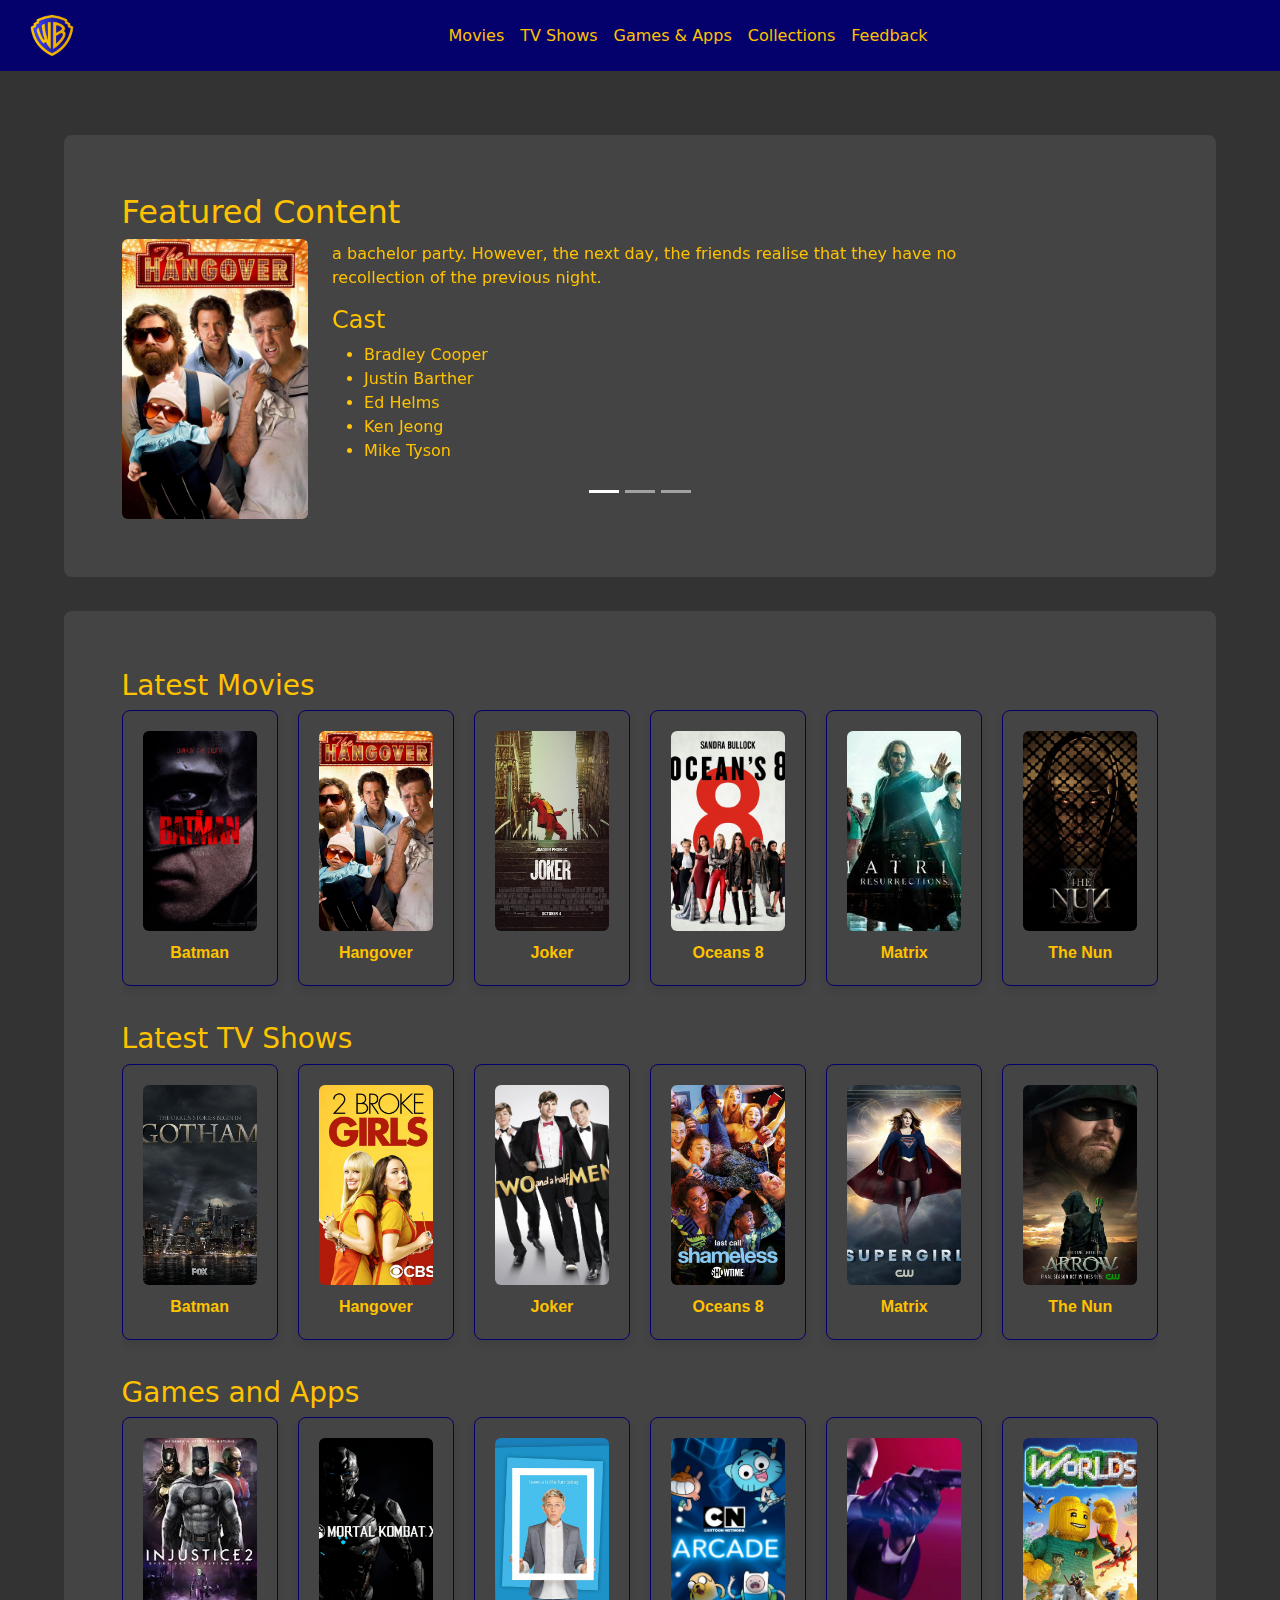
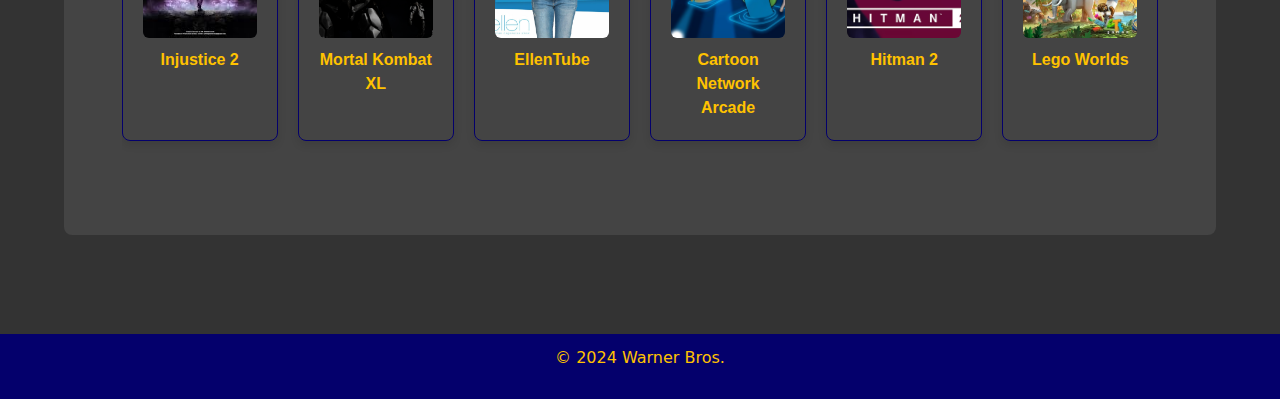
==== index.html @ f09d6874 "Initial commit: Add HTML and CSS files" ====
<!DOCTYPE html>
<html lang="en">

<head>
    <meta charset="UTF-8">
    <meta http-equiv="X-UA-Compatible" content="IE=edge">
    <meta name="viewport" content="width=device-width, initial-scale=1.0">
    <title>Warner Bros. - Home</title>
    <link rel="stylesheet" href="styles.css">
    <link href="https://cdn.jsdelivr.net/npm/bootstrap@5.3.3/dist/css/bootstrap.min.css" rel="stylesheet" integrity="sha384-QWTKZyjpPEjISv5WaRU9OFeRpok6YctnYmDr5pNlyT2bRjXh0JMhjY6hW+ALEwIH" crossorigin="anonymous">
</head>

<body>
    <header>
        
        <nav class="navbar navbar-expand-lg bg-body-primary justify-content-center">
            <div class="container-fluid">
                <a class="navbar-brand" href="index.html">
                     <img src="logo.png" alt="Warner Bros. Logo" width="80" height="auto" >
                </a>
                
                <!-- Navbar toggler for mobile view -->
                <button class="navbar-toggler" type="button" data-bs-toggle="collapse" data-bs-target="#navbarSupportedContent" aria-controls="navbarSupportedContent" aria-expanded="false" aria-label="Toggle navigation">
                    <span class="navbar-toggler-icon"></span>
                </button>
                
                <!-- Navbar content -->
                <div class="collapse navbar-collapse" id="navbarSupportedContent">
                    <ul class="navbar-nav me-auto mb-2 mb-lg-0">
                        <!-- Replace the links with your own links -->
                        <li class="nav-item">
                            <a class="nav-link " href="movies.html">Movies</a>
                        </li>
                        <li class="nav-item">
                            <a class="nav-link" href="tvshows.html">TV Shows</a>
                        </li>
                        <li class="nav-item">
                            <a class="nav-link" href="games-apps.html">Games & Apps</a>
                        </li>
                        <li class="nav-item">
                            <a class="nav-link" href="collections.html">Collections</a>
                        </li>
                        <li class="nav-item">
                            <a class="nav-link" href="feedback.html">Feedback</a>
                        </li>
                    </ul>
                    
                </div>
            </div>
        </nav>
    </header>
    
    <main>
        <section id="featured">
            <h2>Featured Content</h2>
            <!-- You can include a carousel or slider here to showcase featured movies, TV shows, etc. -->
            <div id="carouselExampleCaptions" class="carousel slide" data-bs-ride="carousel">
                <div class="carousel-indicators">
                  <button type="button" data-bs-target="#carouselExampleCaptions" data-bs-slide-to="0" class="active" aria-current="true" aria-label="Slide 1"></button>
                  <button type="button" data-bs-target="#carouselExampleCaptions" data-bs-slide-to="1" aria-label="Slide 2"></button>
                  <button type="button" data-bs-target="#carouselExampleCaptions" data-bs-slide-to="2" aria-label="Slide 3"></button>
                </div>
                <div class="carousel-inner">
                  <div class="carousel-item active">
                    <img src="./movies/Hangover.jpg"  alt="carousel1">
                    <div class="carousel-caption d-none d-md-block">
                        <h3>The Hangover</h3>
                        <p>
                            A few days before his wedding, Doug Billings and his best men go to Las Vegas for a
                            bachelor party. However, the next day, the friends realise that they have no recollection of the previous night.
                        </p>

                        <h5>Cast</h5>
                        <ul>
                            <li> Bradley Cooper </li>
                            <li> Justin Barther </li>
                            <li> Ed Helms </li>
                            <li> Ken Jeong </li>
                            <li> Mike Tyson </li>
                        </ul> 
                    </div>
                  </div>
                  <div class="carousel-item ">
                    <img src="./tvshows/2andahalfmen.jpg" alt="carousel2">
                    <div class="carousel-caption d-none d-md-block">
                        <h3>Two And A Half Men</h3>
                        <p>
                            Charlie Harper's life turns upside down after his divorcee brother Alan moves in with him.
                            Completely opposite to each other, the brothers' love-hate relationship survives all trials and tribulations..
                        </p>
                        <h5>Cast</h5>
                        <ul>
                            <li> Charlie Sheen </li>
                            <li> Jon Cryer </li>
                            <li> Angus Jones </li>
                            <li> Conchata Ferell </li>
                            <li> Marin Hinkle </li>
                        </ul> 
                    </div>
                  </div>
                  <div class="carousel-item">
                    <img src="./games-apps/ellentube.jpg" alt="carousel3">
                    <div class="carousel-caption d-none d-md-block">
                        <h3>EllenTube</h3>
                        <p>
                            Welcome to Ellentube! The home for all things Ellen, on your phone.
                            In this app you'll be able to watch all your favorite Ellen clips from the show,
                            as well as original Ellentube series, hilarious fan videos, and more.
                        </p>

                        <h5>Creators</h5>
                        <ul>
                            <li> Ellen DeGeneres </li>
                            <li> Anthony Carrino </li>
                            <li> John Colaneri </li>
                            <li> Kristen Bell </li>
                            <li> Ashley Graham </li>
                        </ul> 
                    </div>
                  </div>
                </div>
                
              </div>
        </section>
        <section id="highlights">
            <h3>Latest Movies</h3>
            <div class="movie-container">
                
                <figure class="movie-box">
                    <img src="./movies/Batman.jpg" alt="Batman" class="movie-image">
                    <figcaption>Batman</figcaption>
                </figure>
                
                <figure class="movie-box">
                    <img src="./movies/Hangover.jpg" alt="Hangover" class="movie-image">
                    <figcaption>Hangover</figcaption>
                </figure>
                
                <figure class="movie-box">
                    <img src="./movies/Joker.jpg" alt="Joker" class="movie-image">
                    <figcaption>Joker</figcaption>
                </figure>
                
                <figure class="movie-box">
                    <img src="./movies/Oceans%208.jpg" alt="Oceans 8" class="movie-image">
                    <figcaption>Oceans 8</figcaption>
                </figure>
                
                <figure class="movie-box">
                    <img src="./movies/Matrix.jpg" alt="Matrix" class="movie-image">
                    <figcaption>Matrix</figcaption>
                </figure>
                
                <figure class="movie-box">
                    <img src="./movies/TheNun.jpg" alt="The Nun" class="movie-image">
                    <figcaption>The Nun</figcaption>
                </figure>
            </div>
            <!-- TV Shows -->
            <h3>Latest TV Shows</h3>
            <div class="movie-container">
                
                <figure class="movie-box">
                    <img src="./tvshows/gotham.jpg" alt="Gotham" class="movie-image">
                    <figcaption>Batman</figcaption>
                </figure>
                
                <figure class="movie-box">
                    <img src="./tvshows/2brokegirls.jpg" alt="Two Broke Girls" class="movie-image">
                    <figcaption>Hangover</figcaption>
                </figure>
                
                <figure class="movie-box">
                    <img src="./tvshows/2andahalfmen.jpg" alt="Two and A Half Men" class="movie-image">
                    <figcaption>Joker</figcaption>
                </figure>
                
                <figure class="movie-box">
                    <img src="./tvshows/shameless.jpg" alt="Shameless" class="movie-image">
                    <figcaption>Oceans 8</figcaption>
                </figure>
                
                <figure class="movie-box">
                    <img src="./tvshows/supergirl.jpg" alt="Supergirl" class="movie-image">
                    <figcaption>Matrix</figcaption>
                </figure>
                
                <figure class="movie-box">
                    <img src="./tvshows/arrow.jpg" alt="Arrow" class="movie-image">
                    <figcaption>The Nun</figcaption>
                </figure>
            </div>
            <h3> Games and Apps</h3>
            <div class="movie-container">
                
                <figure class="movie-box">
                    <img src="./games-apps/injustice2.jpeg" alt="Injustice2" class="movie-image">
                    <figcaption>Injustice 2</figcaption>
                </figure>
                
                <figure class="movie-box">
                    <img src="./games-apps/MKXL.png" alt="MortalKomabatXL" class="movie-image">
                    <figcaption>Mortal Kombat XL</figcaption>
                </figure>
                
                <figure class="movie-box">
                    <img src="./games-apps/ellentube.jpg" alt="EllenTube" class="movie-image">
                    <figcaption>EllenTube</figcaption>
                </figure>
               
                <figure class="movie-box">
                    <img src="./games-apps/CNarcade.jpg " alt="CNarcade" class="movie-image">
                    <figcaption>Cartoon Network Arcade</figcaption>
                </figure>
                
                <figure class="movie-box">
                    <img src="./games-apps/hitman2.webp" alt="hitman2" class="movie-image">
                    <figcaption>Hitman 2</figcaption>
                </figure>

                <figure class="movie-box">
                    <img src="./games-apps/legoworlds.jpg" alt="legoworlds" class="movie-image">
                    <figcaption>Lego Worlds</figcaption>
                </figure>
            </div>
        </section>
    </main>
    


    <script src="https://cdn.jsdelivr.net/npm/bootstrap@5.3.3/dist/js/bootstrap.bundle.min.js" integrity="sha384-YvpcrYf0tY3lHB60NNkmXc5s9fDVZLESaAA55NDzOxhy9GkcIdslK1eN7N6jIeHz" crossorigin="anonymous"></script>

</body>

<footer>
    <p>© 2024 Warner Bros.</p>
</footer>

</html>
---- styles.css ----
/* Define main colors */
:root {
    --primary-color: #04006C; /* Dark blue */
    --secondary-color: #FFC200; /* Yellow */
    --background-color: #333; /* Dark background */
    --tertiary-color: #444;
}

/* General styles */
body {
    font-family: Arial, sans-serif; /* Use modern font */
    background-color: var(--background-color); /* Apply dark background color */
    color: var(--primary-color); /* Dark blue text color */
    margin: 0; /* Reset margins */
    padding: 0; /* Reset paddings */
    line-height: 1.6;
    min-height: 100vh; /* Ensure minimum height */
    display: flex;
    flex-direction: column;
}

/* Navbar styles */
.navbar {
    background-color: var(--primary-color); /* Dark blue background */
    color: var(--secondary-color); /* Yellow text color */
    width: 100%; /* Full width */
    margin: 0 auto; /* Center the navbar */
}

/* Navbar links */
.navbar-brand, .navbar-nav .nav-link {
    color: var(--secondary-color); /* Yellow for the brand and link text */
}

/* Center align the navbar links */
.navbar-nav {
    margin: auto; /* Center the links */
}

/* Navbar link hover */
.nav-link:hover {
    color: var(--primary-color); /* Dark blue text on hover */
    background-color: var(--secondary-color); /* Yellow background on hover */
}


/* Main content styles */
main {
    background-color: var(--background-color); /* Dark background */
    color: var(--secondary-color); /* Yellow text color */
    padding: 5%; /* Padding */
    flex: 1; /* Grow to fill remaining space */
}

/* Section styles */
section {
    background-color: var(--tertiary-color); /* Dark background */
    border-radius: 0.5rem; /* Rounded corners */
    padding: 5%; /* Padding */
    margin-bottom: 3%; /* Margin bottom */
}

/* Footer styles */
footer {
    background-color: var(--primary-color); /* Dark blue background */
    color: var(--secondary-color); /* Yellow text color */
    padding: 1%; /* Padding */
    text-align: center; /* Center-align the text */
}

/* Movie container styles */
.movie-container {
    display: flex;
    justify-content: center;
    gap: 20px;
    padding-bottom: 20px; /* Add padding at the bottom */
    overflow-x: auto; /* Allow horizontal scrolling */
}

/* Movie box styles */
.movie-box {
    border: 1px solid var(--primary-color);
    border-radius: 8px;
    box-shadow: 0 4px 8px rgba(0, 0, 0, 0.1);
    padding: 20px;
    text-align: center;
    width: 200px;
}

.movie-box:hover {
    transform: translateY(-5px);
    transition: transform 0.3s ease;
}

.movie-box figcaption {
    font-family: Arial, sans-serif;
    color: var(--secondary-color);
    margin-top: 10px;
    font-weight: bold;
}

.movie-image {
    width: 100%;
    height: 200px;
    object-fit: cover;
    border-radius: 6px;
}

/* TV show section styles */
.tv-show-section {
    text-align: center;
    padding: 20px;
}

/* TV show details styles */
.tv-show-details {
    display: flex;
    justify-content: center;
    align-items: flex-start;
}

/* TV show poster styles */
.poster-container {
    flex: 0 0 40%;
    margin-right: 20px;
}

.poster-container img {
    max-width: 70%;
    height: auto;
    border-radius: 8px;
}

/* -----------------------TV show details styles------------------------------ */
.details {
    flex: 0 0 60%;
    text-align: left;
}

.synopsis {
    font-weight: bold;
}

.play-trailer {
    background-color: #007bff;
    color: #fff;
    border: none;
    padding: 10px 20px;
    border-radius: 5px;
    cursor: pointer;
}

.play-trailer:hover {
    background-color: #0056b3;
}

.trailer-container {
    margin-top: 20px;
}

.trailer-video {
    width: 100%;
    max-width: 600px;
    height: auto;
    border-radius: 8px;
}
/*--------------------------------------------------------------------------*/
/* Carousel item styles */
.carousel-item {
    flex-direction: column;
    justify-content: space-between; /* Align items vertically */
    display: flex;
    align-items: center; /* Align items vertically */
    align-items: flex-start;  /*Align items to the top */
}

/* Carousel image styles */
.carousel-item img {
    width: 18%; /* Adjust the width of the image */
    height: auto; /* Maintain aspect ratio */
    border-radius: 6px; /* Add border radius */
    margin-right: 20px; /* Add spacing between image and content */
}

/* Carousel caption styles */
.carousel-caption {
    margin-left: 55px; /* Add spacing */
    justify-content: left;
    vertical-align: text-top;
    text-align: left; /* Align text to the left */
}

/* Slide label styles */
.carousel-caption h3  {
    text-align: left; /* Align text to the left */
    font-size: 1.5rem; /* Adjust font size */
    color: var(--secondary-color); /* Yellow text color */
}
.carousel-caption h5  {
    text-align: left; /* Align text to the left */
    font-size: 1.5rem; /* Adjust font size */
    color: var(--secondary-color); /* Yellow text color */
}

/* Placeholder content styles */
.carousel-caption p {
    text-align: left; /* Align text to the left */
    font-size: 1rem; /* Adjust font size */
    color: var(--secondary-color); /* Darker text color */
}

.carousel-caption ul {
    text-align: left; /* Align text to the left */
    font-size: 1rem; /* Adjust font size */
    color: var(--secondary-color); /* Darker text color */
}

video{

    margin-left: 10%;
}
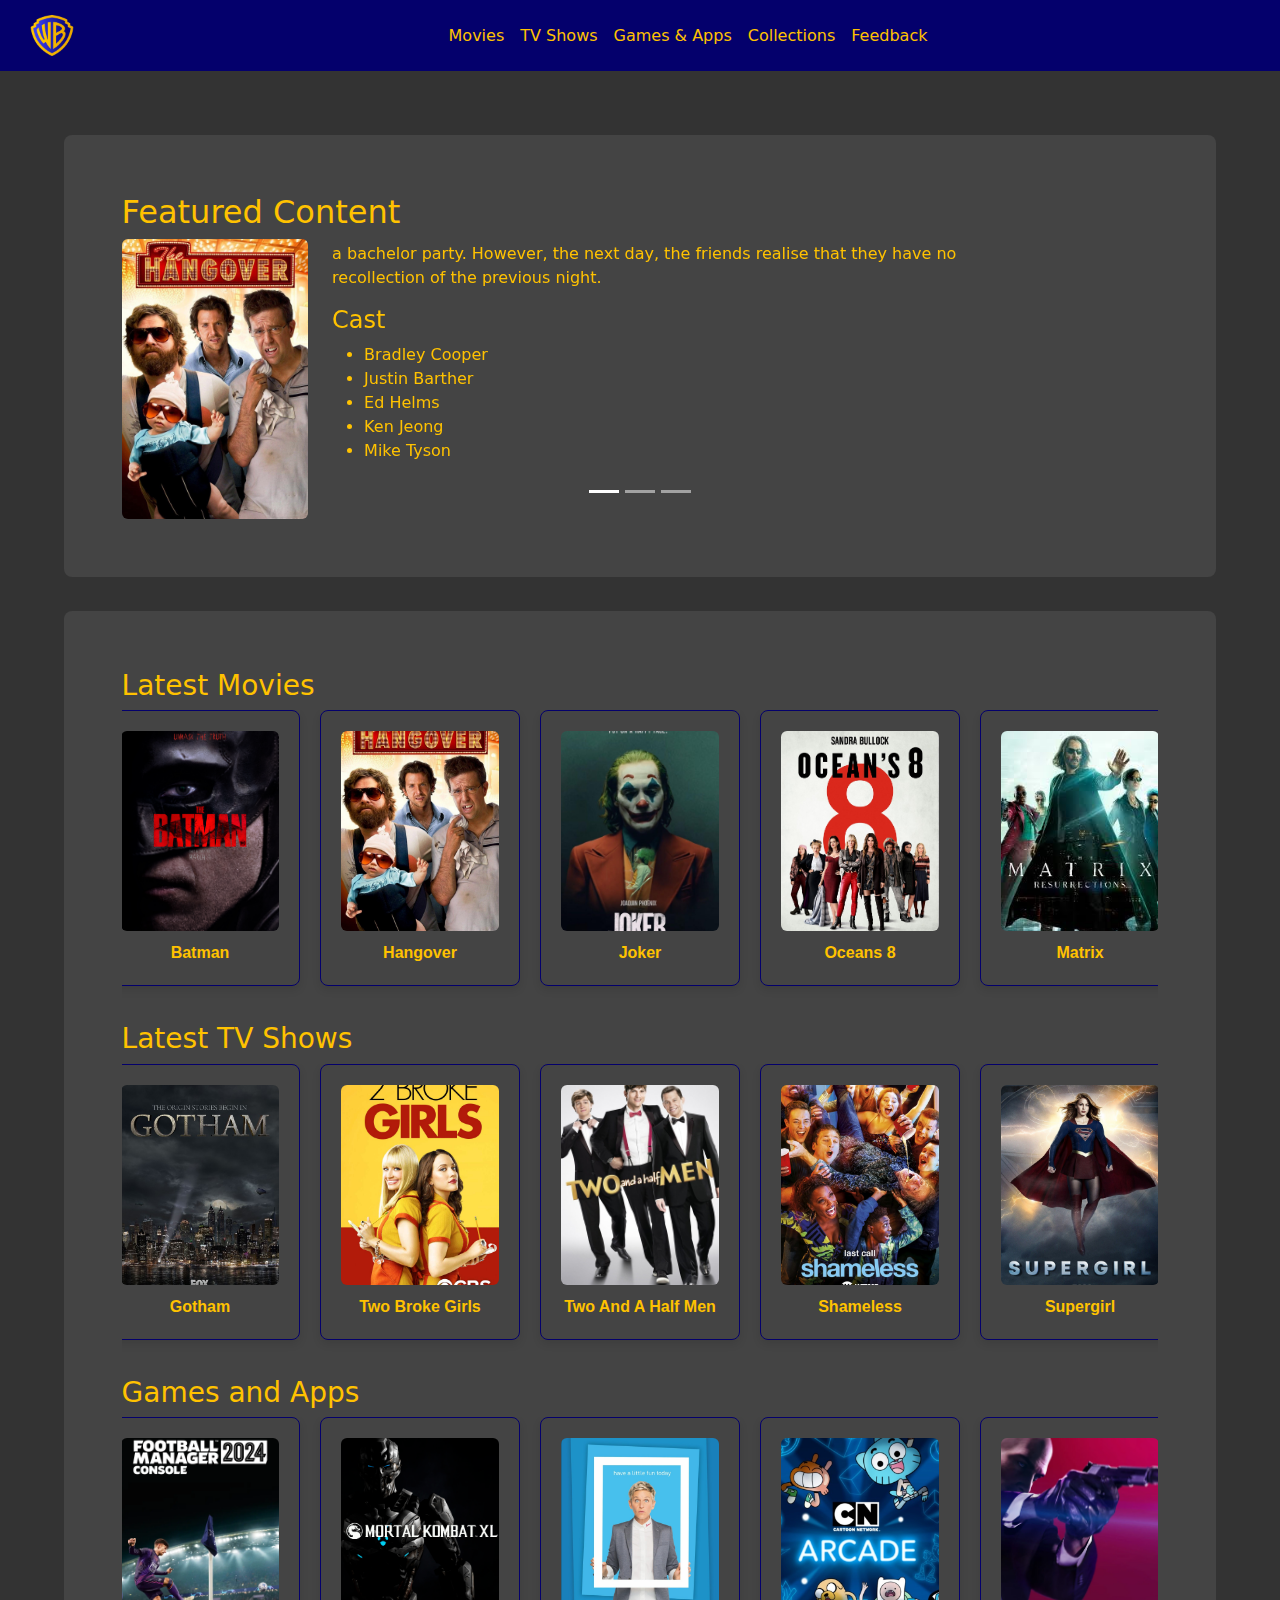
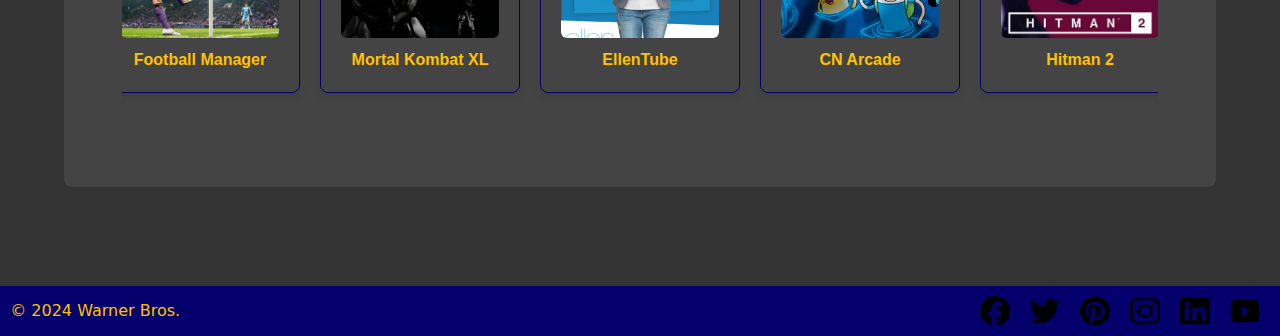
==== commit b1ce5f8c: "Initial commit: Add HTML and CSS files" ====
--- a/index.html
+++ b/index.html
@@ -1,239 +1,276 @@
 <!DOCTYPE html>
 <html lang="en">
 
-<head>
-    <meta charset="UTF-8">
-    <meta http-equiv="X-UA-Compatible" content="IE=edge">
-    <meta name="viewport" content="width=device-width, initial-scale=1.0">
-    <title>Warner Bros. - Home</title>
-    <link rel="stylesheet" href="styles.css">
-    <link href="https://cdn.jsdelivr.net/npm/bootstrap@5.3.3/dist/css/bootstrap.min.css" rel="stylesheet" integrity="sha384-QWTKZyjpPEjISv5WaRU9OFeRpok6YctnYmDr5pNlyT2bRjXh0JMhjY6hW+ALEwIH" crossorigin="anonymous">
-</head>
-
-<body>
-    <header>
+    <head>
+        <meta charset="UTF-8">
+        <meta http-equiv="X-UA-Compatible" content="IE=edge">
+        <meta name="viewport" content="width=device-width, initial-scale=1.0">
+        <title>Warner Bros. - Home</title>
+        <link rel="stylesheet" href="styles.css">
+        <link href="https://cdn.jsdelivr.net/npm/bootstrap@5.3.3/dist/css/bootstrap.min.css" rel="stylesheet" integrity="sha384-QWTKZyjpPEjISv5WaRU9OFeRpok6YctnYmDr5pNlyT2bRjXh0JMhjY6hW+ALEwIH" crossorigin="anonymous">
+    </head>
+
+    <body>
+        <header>
+            
+            <nav class="navbar navbar-expand-lg bg-body-primary justify-content-center">
+                <div class="container-fluid">
+                    <a class="navbar-brand" href="index.html">
+                        <img src="./icons/logo.png" alt="Warner Bros. Logo" width="80" height="auto" >
+                    </a>
+                    
+                    <!-- Navbar toggler for mobile view -->
+                    <button class="navbar-toggler" type="button" data-bs-toggle="collapse" data-bs-target="#navbarSupportedContent" aria-controls="navbarSupportedContent" aria-expanded="false" aria-label="Toggle navigation">
+                        <span class="navbar-toggler-icon"></span>
+                    </button>
+                    
+                    <!-- Navbar content -->
+                    <div class="collapse navbar-collapse" id="navbarSupportedContent">
+                        <ul class="navbar-nav me-auto mb-2 mb-lg-0">
+                            <li class="nav-item">
+                                <a class="nav-link " href="movies.html">Movies</a>
+                            </li>
+                            <li class="nav-item">
+                                <a class="nav-link" href="tvshows.html">TV Shows</a>
+                            </li>
+                            <li class="nav-item">
+                                <a class="nav-link" href="games-apps.html">Games & Apps</a>
+                            </li>
+                            <li class="nav-item">
+                                <a class="nav-link" href="collections.html">Collections</a>
+                            </li>
+                            <li class="nav-item">
+                                <a class="nav-link" href="feedback.html">Feedback</a>
+                            </li>
+                        </ul>
+                        
+                    </div>
+                </div>
+            </nav>
+        </header>
         
-        <nav class="navbar navbar-expand-lg bg-body-primary justify-content-center">
-            <div class="container-fluid">
-                <a class="navbar-brand" href="index.html">
-                     <img src="logo.png" alt="Warner Bros. Logo" width="80" height="auto" >
-                </a>
+        <main>
+            <section id="featured">
+                <h2>Featured Content</h2>
+                <!-- You can include a carousel or slider here to showcase featured movies, TV shows, etc. -->
+                <div id="carouselExampleCaptions" class="carousel slide" data-bs-ride="carousel">
+                    <div class="carousel-indicators">
+                    <button type="button" data-bs-target="#carouselExampleCaptions" data-bs-slide-to="0" class="active" aria-current="true" aria-label="Slide 1"></button>
+                    <button type="button" data-bs-target="#carouselExampleCaptions" data-bs-slide-to="1" aria-label="Slide 2"></button>
+                    <button type="button" data-bs-target="#carouselExampleCaptions" data-bs-slide-to="2" aria-label="Slide 3"></button>
+                    </div>
+                    <div class="carousel-inner">
+                    <div class="carousel-item active">
+                        <img src="./movies/Hangover.jpg"  alt="carousel1">
+                        <div class="carousel-caption d-none d-md-block">
+                            <h3>The Hangover</h3>
+                            <p>
+                                A few days before his wedding, Doug Billings and his best men go to Las Vegas for a
+                                bachelor party. However, the next day, the friends realise that they have no recollection of the previous night.
+                            </p>
+
+                            <h5>Cast</h5>
+                            <ul>
+                                <li> Bradley Cooper </li>
+                                <li> Justin Barther </li>
+                                <li> Ed Helms </li>
+                                <li> Ken Jeong </li>
+                                <li> Mike Tyson </li>
+                            </ul> 
+                        </div>
+                    </div>
+                    <div class="carousel-item ">
+                        <img src="./tvshows/2andahalfmen.jpg" alt="carousel2">
+                        <div class="carousel-caption d-none d-md-block">
+                            <h3>Two And A Half Men</h3>
+                            <p>
+                                Charlie Harper's life turns upside down after his divorcee brother Alan moves in with him.
+                                Completely opposite to each other, the brothers' love-hate relationship survives all trials and tribulations..
+                            </p>
+                            <h5>Cast</h5>
+                            <ul>
+                                <li> Charlie Sheen </li>
+                                <li> Jon Cryer </li>
+                                <li> Angus Jones </li>
+                                <li> Conchata Ferell </li>
+                                <li> Marin Hinkle </li>
+                            </ul> 
+                        </div>
+                    </div>
+                    <div class="carousel-item">
+                        <img src="./games-apps/ellentube.jpg" alt="carousel3">
+                        <div class="carousel-caption d-none d-md-block">
+                            <h3>EllenTube</h3>
+                            <p>
+                                Welcome to Ellentube! The home for all things Ellen, on your phone.
+                                In this app you'll be able to watch all your favorite Ellen clips from the show,
+                                as well as original Ellentube series, hilarious fan videos, and more.
+                            </p>
+
+                            <h5>Creators</h5>
+                            <ul>
+                                <li> Ellen DeGeneres </li>
+                                <li> Anthony Carrino </li>
+                                <li> John Colaneri </li>
+                                <li> Kristen Bell </li>
+                                <li> Ashley Graham </li>
+                            </ul> 
+                        </div>
+                    </div>
+                    </div>
+                    
+                </div>
+            </section>
+            <section id="highlights">
+                <h3>Latest Movies</h3>
+                <div class="movie-container">
+                    
+                    <a href="Batman.html" style="text-decoration: none;">
+                        <figure class="movie-box">
+                            <img src="./movies/Batman.jpg" alt="Batman" class="movie-image">
+                            <figcaption>Batman</figcaption>
+                        </figure>
+                    </a>
+
+                    <a href="Hangover.html" style="text-decoration: none;">
+                        <figure class="movie-box">
+                            <img src="./movies/Hangover.jpg" alt="Hangover" class="movie-image">
+                            <figcaption>Hangover</figcaption>
+                        </figure>
+                    </a>
+
+                    <a href="Joker.html" style="text-decoration: none;">
+                        <figure class="movie-box">
+                            <img src="./movies/Joker.jpg" alt="Joker" class="movie-image">
+                            <figcaption>Joker</figcaption>
+                        </figure>
+                    </a>
+
+                    <a href="#" style="text-decoration: none;">
+                        <figure class="movie-box">
+                            <img src="./movies/Oceans%208.jpg" alt="Oceans 8" class="movie-image">
+                            <figcaption>Oceans 8</figcaption>
+                        </figure>
+                    </a>
+
+                    <a href="#" style="text-decoration: none;">
+                        <figure class="movie-box">
+                            <img src="./movies/Matrix.jpg" alt="Matrix" class="movie-image">
+                            <figcaption>Matrix</figcaption>
+                        </figure>
+                    </a>
+
+                </div>
+                <!-- TV Shows -->
+                <h3>Latest TV Shows</h3>
+                <div class="movie-container">
+                    
+                    <a href="#" style="text-decoration: none;">
+                        <figure class="movie-box">
+                            <img src="./tvshows/gotham.jpg" alt="Gotham" class="movie-image">
+                            <figcaption>Gotham</figcaption>
+                        </figure>
+                    </a>
+                    
+                    <a href="#" style="text-decoration: none;">
+                        <figure class="movie-box">
+                            <img src="./tvshows/2brokegirls.jpg" alt="Two Broke Girls" class="movie-image">
+                            <figcaption>Two Broke Girls</figcaption>
+                        </figure>
+                    </a>
+
+                    <a href="Two and A Half Men.html" style="text-decoration: none;">
+                        <figure class="movie-box">
+                            <img src="./tvshows/2andahalfmen.jpg" alt="Two and A Half Men" class="movie-image">
+                            <figcaption>Two And A Half Men </figcaption>
+                        </figure>
+                    </a>
+                    
+                    <a href="#" style="text-decoration: none;">
+                        <figure class="movie-box">
+                            <img src="./tvshows/shameless.jpg" alt="Shameless" class="movie-image">
+                            <figcaption>Shameless</figcaption>
+                        </figure>
+                    </a>
+
+                    <a href="#" style="text-decoration: none;">
+                        <figure class="movie-box">
+                            <img src="./tvshows/supergirl.jpg" alt="Supergirl" class="movie-image">
+                            <figcaption>Supergirl</figcaption>
+                        </figure>
+                    </a>
                 
-                <!-- Navbar toggler for mobile view -->
-                <button class="navbar-toggler" type="button" data-bs-toggle="collapse" data-bs-target="#navbarSupportedContent" aria-controls="navbarSupportedContent" aria-expanded="false" aria-label="Toggle navigation">
-                    <span class="navbar-toggler-icon"></span>
-                </button>
-                
-                <!-- Navbar content -->
-                <div class="collapse navbar-collapse" id="navbarSupportedContent">
-                    <ul class="navbar-nav me-auto mb-2 mb-lg-0">
-                        <!-- Replace the links with your own links -->
-                        <li class="nav-item">
-                            <a class="nav-link " href="movies.html">Movies</a>
-                        </li>
-                        <li class="nav-item">
-                            <a class="nav-link" href="tvshows.html">TV Shows</a>
-                        </li>
-                        <li class="nav-item">
-                            <a class="nav-link" href="games-apps.html">Games & Apps</a>
-                        </li>
-                        <li class="nav-item">
-                            <a class="nav-link" href="collections.html">Collections</a>
-                        </li>
-                        <li class="nav-item">
-                            <a class="nav-link" href="feedback.html">Feedback</a>
-                        </li>
-                    </ul>
-                    
+                </div>
+                <h3> Games and Apps</h3>
+                <div class="movie-container">
+                    
+                    <a href="footballmanager.html" style="text-decoration: none;">
+                        <figure class="movie-box">
+                            <img src="./games-apps/fm24.webp" alt="Football manager" class="movie-image">
+                            <figcaption>Football Manager</figcaption>
+                        </figure>
+                    </a>
+                    
+                    <a href="#" style="text-decoration: none;">
+                        <figure class="movie-box">
+                            <img src="./games-apps/MKXL.png" alt="MortalKomabatXL" class="movie-image">
+                            <figcaption>Mortal Kombat XL</figcaption>
+                        </figure>
+                    </a>
+
+                    <a href="#" style="text-decoration: none;">
+                        <figure class="movie-box">
+                            <img src="./games-apps/ellentube.jpg" alt="EllenTube" class="movie-image">
+                            <figcaption>EllenTube</figcaption>
+                        </figure>
+                    </a>
+
+                    <a href="#" style="text-decoration: none;">
+                        <figure class="movie-box">
+                            <img src="./games-apps/CNarcade.jpg " alt="CNarcade" class="movie-image">
+                            <figcaption>CN Arcade</figcaption>
+                        </figure>
+                    </a>
+
+                    <a href="#" style="text-decoration: none;">
+                        <figure class="movie-box">
+                            <img src="./games-apps/hitman2.webp" alt="hitman2" class="movie-image">
+                            <figcaption>Hitman 2</figcaption>
+                        </figure>
+                    </a>
+                    
+                </div>
+            </section>
+        </main>
+        
+        <footer>
+            <div class="footer-content">
+                <p>© 2024 Warner Bros.</p>
+                <div class="social-media-icons">
+                    <a href="https://www.facebook.com" >
+                        <img src="icons/facebook.png" alt="Facebook" class="social-icon">
+                    </a>
+                    <a href="https://www.twitter.com" >
+                        <img src="icons/twitter.png" alt="Twitter" class="social-icon">
+                    </a>
+                    <a href="https://www.pinterest.com" >
+                    <img src="icons/pinterest.png" alt="Pinterest" class="social-icon">
+                    </a>
+                    <a href="https://www.instagram.com" >
+                        <img src="icons/instagram.png" alt="Instagram" class="social-icon">
+                    </a>
+                    <a href="https://www.linkedin.com" >
+                    <img src="icons/linkedin.png" alt="LinkedIn" class="social-icon">
+                    </a>
+                    <a href="https://www.youtube.com" >
+                        <img src="icons/youtube.png" alt="YouTube" class="social-icon">
+                    </a>
                 </div>
             </div>
-        </nav>
-    </header>
-    
-    <main>
-        <section id="featured">
-            <h2>Featured Content</h2>
-            <!-- You can include a carousel or slider here to showcase featured movies, TV shows, etc. -->
-            <div id="carouselExampleCaptions" class="carousel slide" data-bs-ride="carousel">
-                <div class="carousel-indicators">
-                  <button type="button" data-bs-target="#carouselExampleCaptions" data-bs-slide-to="0" class="active" aria-current="true" aria-label="Slide 1"></button>
-                  <button type="button" data-bs-target="#carouselExampleCaptions" data-bs-slide-to="1" aria-label="Slide 2"></button>
-                  <button type="button" data-bs-target="#carouselExampleCaptions" data-bs-slide-to="2" aria-label="Slide 3"></button>
-                </div>
-                <div class="carousel-inner">
-                  <div class="carousel-item active">
-                    <img src="./movies/Hangover.jpg"  alt="carousel1">
-                    <div class="carousel-caption d-none d-md-block">
-                        <h3>The Hangover</h3>
-                        <p>
-                            A few days before his wedding, Doug Billings and his best men go to Las Vegas for a
-                            bachelor party. However, the next day, the friends realise that they have no recollection of the previous night.
-                        </p>
-
-                        <h5>Cast</h5>
-                        <ul>
-                            <li> Bradley Cooper </li>
-                            <li> Justin Barther </li>
-                            <li> Ed Helms </li>
-                            <li> Ken Jeong </li>
-                            <li> Mike Tyson </li>
-                        </ul> 
-                    </div>
-                  </div>
-                  <div class="carousel-item ">
-                    <img src="./tvshows/2andahalfmen.jpg" alt="carousel2">
-                    <div class="carousel-caption d-none d-md-block">
-                        <h3>Two And A Half Men</h3>
-                        <p>
-                            Charlie Harper's life turns upside down after his divorcee brother Alan moves in with him.
-                            Completely opposite to each other, the brothers' love-hate relationship survives all trials and tribulations..
-                        </p>
-                        <h5>Cast</h5>
-                        <ul>
-                            <li> Charlie Sheen </li>
-                            <li> Jon Cryer </li>
-                            <li> Angus Jones </li>
-                            <li> Conchata Ferell </li>
-                            <li> Marin Hinkle </li>
-                        </ul> 
-                    </div>
-                  </div>
-                  <div class="carousel-item">
-                    <img src="./games-apps/ellentube.jpg" alt="carousel3">
-                    <div class="carousel-caption d-none d-md-block">
-                        <h3>EllenTube</h3>
-                        <p>
-                            Welcome to Ellentube! The home for all things Ellen, on your phone.
-                            In this app you'll be able to watch all your favorite Ellen clips from the show,
-                            as well as original Ellentube series, hilarious fan videos, and more.
-                        </p>
-
-                        <h5>Creators</h5>
-                        <ul>
-                            <li> Ellen DeGeneres </li>
-                            <li> Anthony Carrino </li>
-                            <li> John Colaneri </li>
-                            <li> Kristen Bell </li>
-                            <li> Ashley Graham </li>
-                        </ul> 
-                    </div>
-                  </div>
-                </div>
-                
-              </div>
-        </section>
-        <section id="highlights">
-            <h3>Latest Movies</h3>
-            <div class="movie-container">
-                
-                <figure class="movie-box">
-                    <img src="./movies/Batman.jpg" alt="Batman" class="movie-image">
-                    <figcaption>Batman</figcaption>
-                </figure>
-                
-                <figure class="movie-box">
-                    <img src="./movies/Hangover.jpg" alt="Hangover" class="movie-image">
-                    <figcaption>Hangover</figcaption>
-                </figure>
-                
-                <figure class="movie-box">
-                    <img src="./movies/Joker.jpg" alt="Joker" class="movie-image">
-                    <figcaption>Joker</figcaption>
-                </figure>
-                
-                <figure class="movie-box">
-                    <img src="./movies/Oceans%208.jpg" alt="Oceans 8" class="movie-image">
-                    <figcaption>Oceans 8</figcaption>
-                </figure>
-                
-                <figure class="movie-box">
-                    <img src="./movies/Matrix.jpg" alt="Matrix" class="movie-image">
-                    <figcaption>Matrix</figcaption>
-                </figure>
-                
-                <figure class="movie-box">
-                    <img src="./movies/TheNun.jpg" alt="The Nun" class="movie-image">
-                    <figcaption>The Nun</figcaption>
-                </figure>
-            </div>
-            <!-- TV Shows -->
-            <h3>Latest TV Shows</h3>
-            <div class="movie-container">
-                
-                <figure class="movie-box">
-                    <img src="./tvshows/gotham.jpg" alt="Gotham" class="movie-image">
-                    <figcaption>Batman</figcaption>
-                </figure>
-                
-                <figure class="movie-box">
-                    <img src="./tvshows/2brokegirls.jpg" alt="Two Broke Girls" class="movie-image">
-                    <figcaption>Hangover</figcaption>
-                </figure>
-                
-                <figure class="movie-box">
-                    <img src="./tvshows/2andahalfmen.jpg" alt="Two and A Half Men" class="movie-image">
-                    <figcaption>Joker</figcaption>
-                </figure>
-                
-                <figure class="movie-box">
-                    <img src="./tvshows/shameless.jpg" alt="Shameless" class="movie-image">
-                    <figcaption>Oceans 8</figcaption>
-                </figure>
-                
-                <figure class="movie-box">
-                    <img src="./tvshows/supergirl.jpg" alt="Supergirl" class="movie-image">
-                    <figcaption>Matrix</figcaption>
-                </figure>
-                
-                <figure class="movie-box">
-                    <img src="./tvshows/arrow.jpg" alt="Arrow" class="movie-image">
-                    <figcaption>The Nun</figcaption>
-                </figure>
-            </div>
-            <h3> Games and Apps</h3>
-            <div class="movie-container">
-                
-                <figure class="movie-box">
-                    <img src="./games-apps/injustice2.jpeg" alt="Injustice2" class="movie-image">
-                    <figcaption>Injustice 2</figcaption>
-                </figure>
-                
-                <figure class="movie-box">
-                    <img src="./games-apps/MKXL.png" alt="MortalKomabatXL" class="movie-image">
-                    <figcaption>Mortal Kombat XL</figcaption>
-                </figure>
-                
-                <figure class="movie-box">
-                    <img src="./games-apps/ellentube.jpg" alt="EllenTube" class="movie-image">
-                    <figcaption>EllenTube</figcaption>
-                </figure>
-               
-                <figure class="movie-box">
-                    <img src="./games-apps/CNarcade.jpg " alt="CNarcade" class="movie-image">
-                    <figcaption>Cartoon Network Arcade</figcaption>
-                </figure>
-                
-                <figure class="movie-box">
-                    <img src="./games-apps/hitman2.webp" alt="hitman2" class="movie-image">
-                    <figcaption>Hitman 2</figcaption>
-                </figure>
-
-                <figure class="movie-box">
-                    <img src="./games-apps/legoworlds.jpg" alt="legoworlds" class="movie-image">
-                    <figcaption>Lego Worlds</figcaption>
-                </figure>
-            </div>
-        </section>
-    </main>
-    
-
-
-    <script src="https://cdn.jsdelivr.net/npm/bootstrap@5.3.3/dist/js/bootstrap.bundle.min.js" integrity="sha384-YvpcrYf0tY3lHB60NNkmXc5s9fDVZLESaAA55NDzOxhy9GkcIdslK1eN7N6jIeHz" crossorigin="anonymous"></script>
-
-</body>
-
-<footer>
-    <p>© 2024 Warner Bros.</p>
-</footer>
+        </footer>
+
+        <script src="https://cdn.jsdelivr.net/npm/bootstrap@5.3.3/dist/js/bootstrap.bundle.min.js" integrity="sha384-YvpcrYf0tY3lHB60NNkmXc5s9fDVZLESaAA55NDzOxhy9GkcIdslK1eN7N6jIeHz" crossorigin="anonymous"></script>
+
+    </body>
 
 </html>--- a/styles.css
+++ b/styles.css
@@ -64,8 +64,32 @@
 footer {
     background-color: var(--primary-color); /* Dark blue background */
     color: var(--secondary-color); /* Yellow text color */
-    padding: 1%; /* Padding */
-    text-align: center; /* Center-align the text */
+    padding: 0.8%; /* Padding */
+}
+.footer-content {
+    display: flex;
+    justify-content: space-between;
+    align-items: center;
+}
+.footer-content p{
+    margin: 0%;
+}
+.social-media-icons{
+    display: flex;
+}
+.social-media-icons a {
+    display: inline-block;
+    margin: 0 10px;
+}
+
+.social-media-icons img {
+    width: 30px;
+    height: 30px;
+    transition: transform 0.3s ease;
+}
+
+.social-media-icons img:hover {
+    transform: scale(1.1);
 }
 
 /* Movie container styles */
@@ -217,5 +241,100 @@
 
 video{
 
-    margin-left: 10%;
-}+    margin-left: 0%;
+}
+
+
+
+
+
+
+#information {
+    display: flex;
+    align-items: center;
+    justify-content: space-between;
+    padding: 20px;
+}
+.info-box figcaption{
+    font-size: xx-large;
+    text-align: center;
+    font-weight: bold;
+}
+
+.info-box {
+    flex-basis: 30%;
+    margin-right: 20px;
+}
+
+.info-article {
+    flex: 1;
+    margin-left: 20px;
+}
+
+/* Additional styles for image */
+.info-image {
+    max-width: 100%;
+    height: auto;
+}
+
+
+
+
+/* Media queries for responsiveness */
+@media (max-width: 768px) {
+    .navbar-nav {
+        margin: 0;
+        display: flex;
+        flex-direction: column;
+    }
+
+    .navbar-nav .nav-link {
+        padding: 10px;
+        text-align: center;
+    }
+
+    .movie-container {
+        flex-direction: column;
+        align-items: center;
+    }
+
+    .movie-box {
+        width: 90%;
+        margin-bottom: 20px;
+    }
+
+    .carousel-item img {
+        width: 90%;
+        height: auto;
+    }
+
+    .carousel-caption {
+        padding: 10px;
+        text-align: center;
+    }
+    
+    #information {
+        flex-direction: column;
+        align-items: center;
+        padding: 10px;
+    }
+
+    .info-box, .info-article {
+        flex-basis: 100%;
+        margin: 10px 0;
+    }
+
+    .info-box figcaption {
+        font-size: large;
+    }
+
+    .poster-container img {
+        max-width: 100%;
+    }
+
+    .trailer-video {
+        width: 100%;
+        max-width: 100%;
+    }
+}
+
